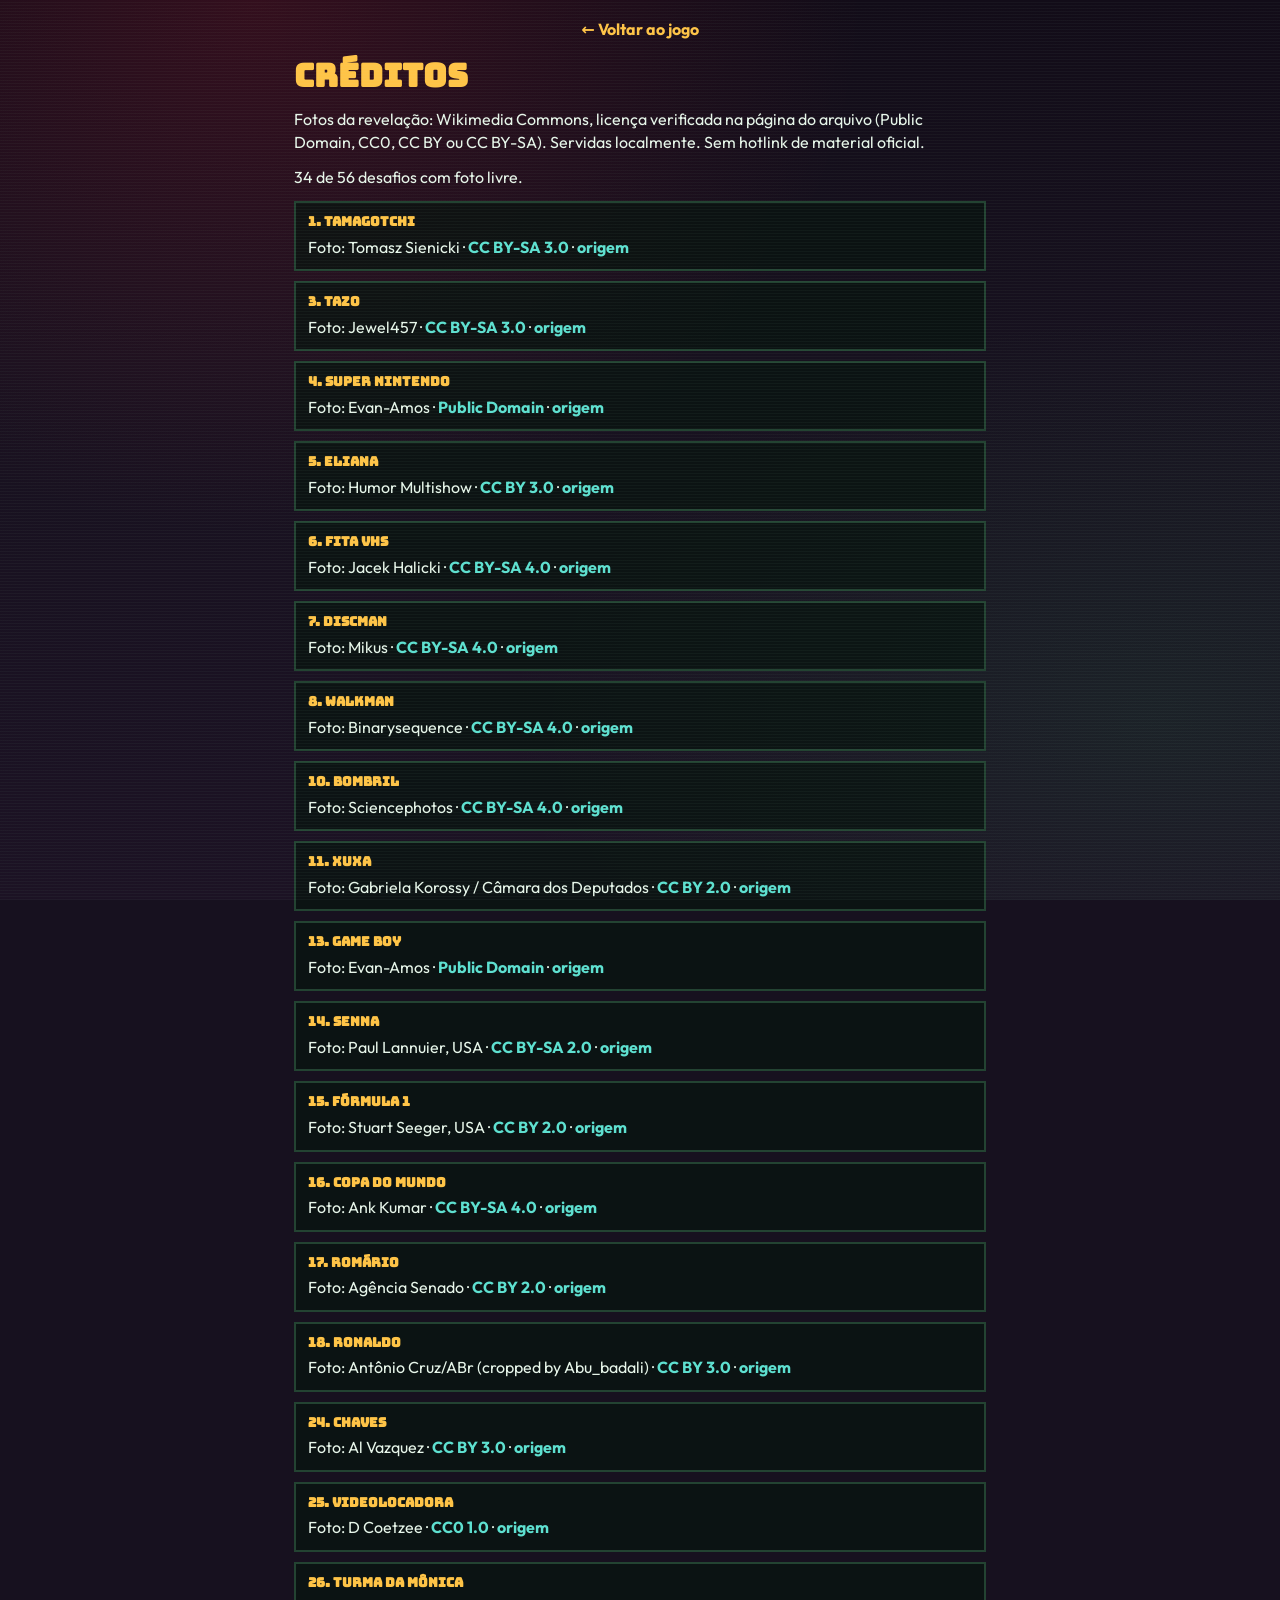
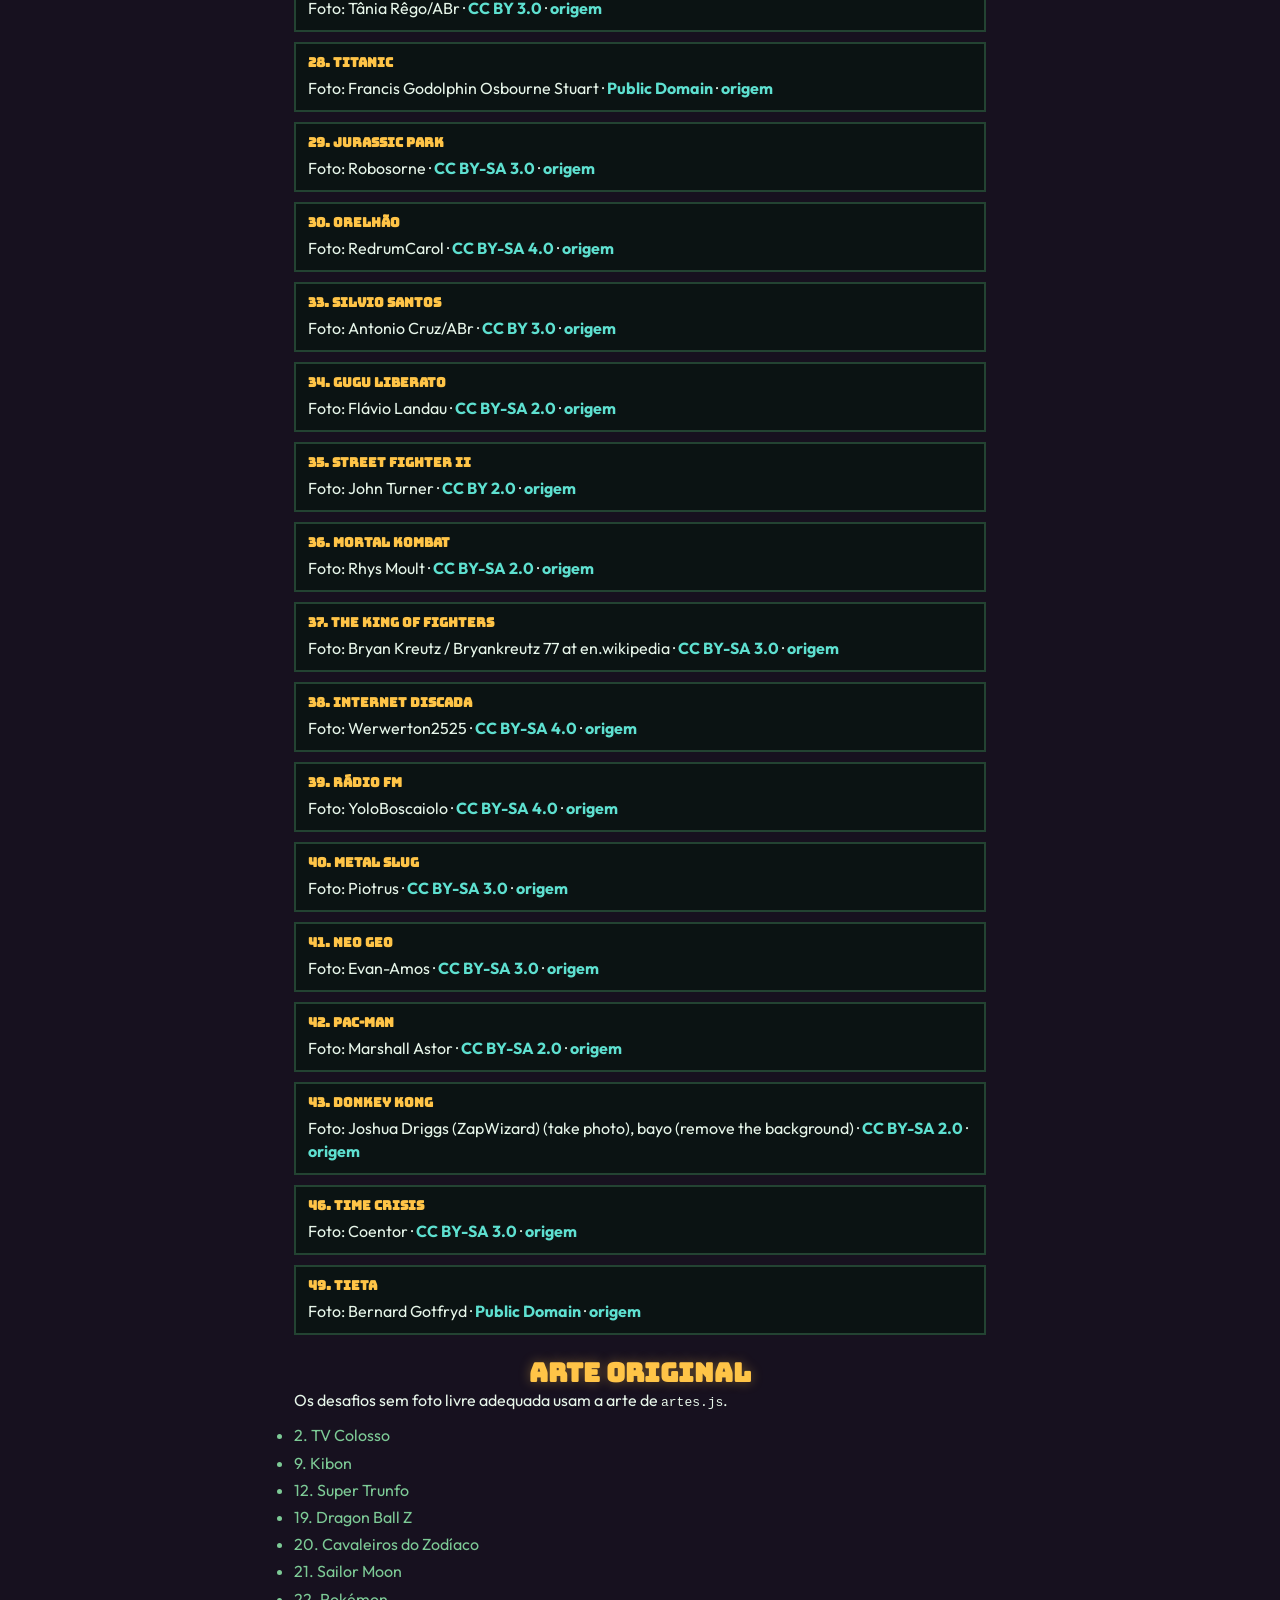
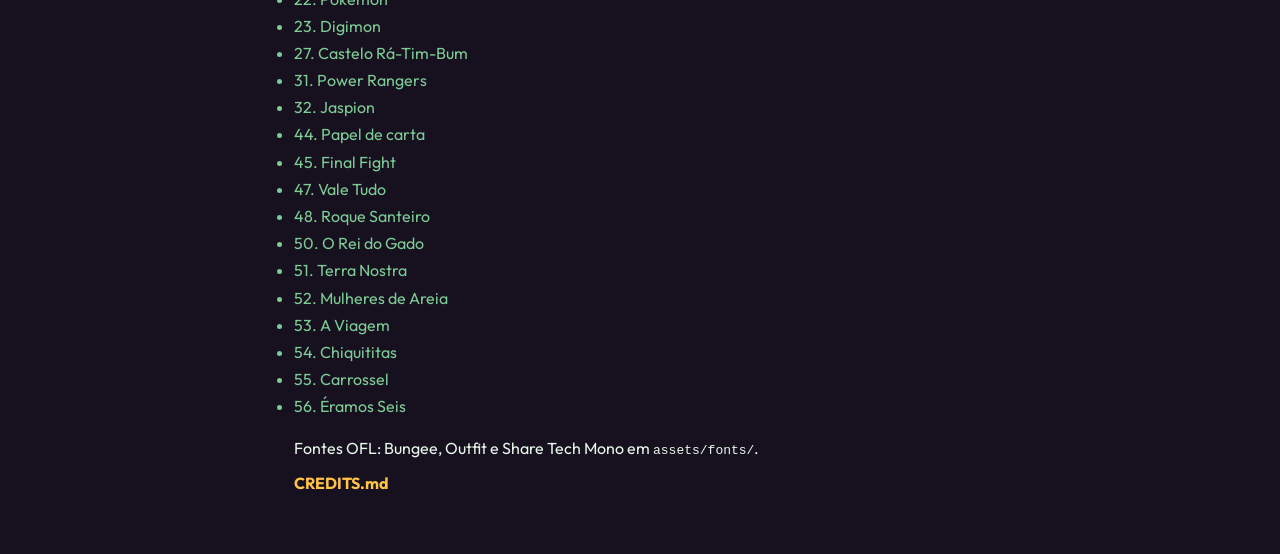
==== creditos.html @ 0d7e362e "feat: tela de revelação ao acertar com fotos livres Ao acertar (ou esgotar as pistas) o jogo mostra " ====
<!DOCTYPE html>
<html lang="pt-BR">
<head>
<meta charset="UTF-8">
<meta name="viewport" content="width=device-width, initial-scale=1.0">
<title>Créditos — Nostálgica 90</title>
<meta name="description" content="Créditos das fotos de licença livre (Wikimedia Commons) usadas na tela de revelação da Nostálgica 90.">
<link rel="stylesheet" href="styles.css">
<style>
  .creditos-wrap { max-width: 720px; margin: 0 auto; padding: 18px 14px 48px; }
  .creditos-wrap h1 { font-family: var(--font-display); font-size: clamp(22px, 6vw, 32px); color: var(--ambar); margin: 12px 0 8px; }
  .creditos-wrap p { color: var(--texto-tela); margin-bottom: 12px; }
  .creditos-lista { list-style: none; display: grid; gap: 10px; }
  .creditos-item {
    background: rgba(7,20,15,0.72); border: 2px solid #234332; padding: 10px 12px;
    color: var(--texto-tela); overflow-wrap: anywhere;
  }
  .creditos-item b { font-family: var(--font-display); font-size: 13px; color: var(--ambar); display: block; margin-bottom: 4px; }
  .creditos-item a { color: var(--ciano); }
  .creditos-arte { margin-top: 22px; }
  .creditos-arte li { margin: 4px 0; color: var(--fosforo-dim); }
</style>
</head>
<body>
<div class="scanlines" aria-hidden="true"></div>
<div class="creditos-wrap">
  <p class="nav" style="text-align:center"><a href="index.html">← Voltar ao jogo</a></p>
  <h1>Créditos</h1>
  <p>Fotos da revelação: Wikimedia Commons, licença verificada na página do arquivo (Public Domain, CC0, CC BY ou CC BY-SA). Servidas localmente. Sem hotlink de material oficial.</p>
  <p id="resumo"></p>
  <ul class="creditos-lista" id="listaFotos"></ul>
  <div class="creditos-arte">
    <h2 class="fim-titulo">Arte original</h2>
    <p>Os desafios sem foto livre adequada usam a arte de <code>artes.js</code>.</p>
    <ul id="listaArte"></ul>
  </div>
  <p style="margin-top:18px">Fontes OFL: Bungee, Outfit e Share Tech Mono em <code>assets/fonts/</code>.</p>
  <p><a href="CREDITS.md">CREDITS.md</a></p>
</div>
<script src="data.js"></script>
<script>
(function () {
  function esc(s) {
    return String(s || '').replace(/&/g,'&amp;').replace(/</g,'&lt;').replace(/>/g,'&gt;');
  }
  function go(lista) {
    var fotos = lista.filter(function (c) { return c.image && c.credito_imagem; });
    var arte = lista.filter(function (c) { return !c.image; });
    document.getElementById('resumo').textContent = fotos.length + ' de ' + lista.length + ' desafios com foto livre.';
    document.getElementById('listaFotos').innerHTML = fotos.map(function (c) {
      var cr = c.credito_imagem;
      return '<li class="creditos-item"><b>' + esc(c.id + '. ' + c.resp) + '</b>' +
        'Foto: ' + esc(cr.autor) + ' · <a href="' + esc(cr.url_licenca) + '" rel="noopener noreferrer" target="_blank">' + esc(cr.licenca) + '</a>' +
        ' · <a href="' + esc(cr.url_origem) + '" rel="noopener noreferrer" target="_blank">origem</a></li>';
    }).join('');
    document.getElementById('listaArte').innerHTML = arte.map(function (c) {
      return '<li>' + esc(c.id + '. ' + c.resp) + '</li>';
    }).join('');
  }
  if (window.Dados && window.Dados.carregar) {
    window.Dados.carregar().then(function () { go(window.Dados.lista()); });
  }
})();
</script>
</body>
</html>
---- styles.css ----
/* ============================================================
   NOSTÁLGICA 90 — design CRT / VHS / fliperama
   Conceito: a interface é o aparelho. Carcaça bege de tubo,
   tela de fósforo, lombos de VHS, botões de borracha.
   Fontes OFL locais: Bungee, Outfit, Share Tech Mono.
   ============================================================ */

@font-face {
  font-family: 'Bungee';
  font-style: normal;
  font-weight: 400;
  font-display: swap;
  src: url('assets/fonts/bungee-400.woff2') format('woff2');
}
@font-face {
  font-family: 'Outfit';
  font-style: normal;
  font-weight: 400 800;
  font-display: swap;
  src: url('assets/fonts/outfit.woff2') format('woff2');
}
@font-face {
  font-family: 'Share Tech Mono';
  font-style: normal;
  font-weight: 400;
  font-display: swap;
  src: url('assets/fonts/share-tech-mono-400.woff2') format('woff2');
}

:root {
  --sala: #17111f;
  --sala-2: #2a1d33;
  --crt-shell: #cbbba3;
  --crt-shell-dark: #8d7e68;
  --crt-inset: #3f382f;
  --tela: #07140f;
  --fosforo: #b6f5c8;
  --fosforo-dim: #7dca96;
  --ambar: #ffc447;
  --rec: #e11d3a;
  --insert: #2ee56a;
  --ciano: #5ee0d0;
  --texto: #1d1824;
  --texto-suave: #5c5366;
  --texto-tela: #e7f6ea;
  --superficie: #f4ead6;
  --superficie-2: #ead9b8;
  --vermelho: #e11d3a;
  --amarelo: #ffc447;
  --azul: #2f6fed;
  --verde: #2ee56a;
  --laranja: #ff7a1a;
  --roxo: #7d3cff;
  --rosa: #ff4d9d;
  --neon-azul: #00e5ff;
  --neon-magenta: #ff2d95;
  --neon-verde: #39ff14;
  --neon-amarelo: #ffe600;
  --font-display: 'Bungee', 'Impact', system-ui, sans-serif;
  --font-retro: 'Share Tech Mono', ui-monospace, monospace;
  --font-ui: 'Outfit', system-ui, -apple-system, sans-serif;
  --borda-escura: #1d1824;
  --sombra-dura: 0 6px 0 #1d1824;
  --sombra-dura-pequena: 0 3px 0 #1d1824;
  --raio-card: 6px;
  --raio-botao: 4px;
  --crt-risco: rgba(182, 245, 200, 0.07);
}

* { margin: 0; padding: 0; box-sizing: border-box; }
html { -webkit-text-size-adjust: 100%; }
html, body { height: 100%; }
body {
  font-family: var(--font-ui);
  background: var(--sala);
  color: var(--texto-tela);
  overflow-x: hidden;
  line-height: 1.45;
  background-image:
    radial-gradient(ellipse at 20% 0%, rgba(225, 29, 58, 0.16), transparent 42%),
    radial-gradient(ellipse at 90% 80%, rgba(46, 229, 106, 0.08), transparent 40%),
    linear-gradient(180deg, #120c18 0%, var(--sala) 40%, #1c1224 100%);
  background-attachment: fixed;
}
body.sem-crt .camada-crt,
body.sem-crt .scanlines { display: none; }

a { color: var(--ambar); text-decoration: none; font-weight: 700; }
a:hover { text-decoration: underline; }
.hidden { display: none !important; }
.sr-only {
  position: absolute; width: 1px; height: 1px; padding: 0; margin: -1px;
  overflow: hidden; clip: rect(0,0,0,0); white-space: nowrap; border: 0;
}
button { font-family: inherit; }

.scanlines {
  position: fixed; inset: 0; z-index: 40; pointer-events: none;
  background: repeating-linear-gradient(0deg, var(--crt-risco) 0 1px, transparent 1px 3px);
  opacity: 0.55;
}
.vignette {
  position: fixed; inset: 0; z-index: 41; pointer-events: none;
  background: radial-gradient(ellipse at center, transparent 55%, rgba(8, 4, 12, 0.55) 100%);
}
.camada-crt {
  position: fixed; inset: 0; z-index: 39; pointer-events: none;
  background: repeating-linear-gradient(90deg, rgba(182, 245, 200, 0.03) 0 2px, transparent 2px 5px);
  mix-blend-mode: screen; opacity: 0.4;
}

/* ---------- LOADING VHS ---------- */
.loading {
  position: fixed; inset: 0; z-index: 2000; display: flex; align-items: center; justify-content: center;
  background: #0a070e; transition: opacity 0.4s;
}
.loading.sai { opacity: 0; pointer-events: none; }
.loading-conteudo { text-align: center; width: min(340px, 86vw); }
.loading-vhs {
  width: 92px; height: 56px; margin: 0 auto 16px; position: relative;
  background: #1a1520; border: 3px solid var(--ambar); border-radius: 4px;
}
.loading-janela {
  position: absolute; left: 10px; top: 12px; width: 28px; height: 28px; border-radius: 50%;
  border: 3px solid var(--fosforo); box-shadow: inset 0 0 0 6px #1a1520;
  animation: carretel 1.1s linear infinite;
}
.loading-rotulo {
  position: absolute; right: 8px; top: 14px; font-family: var(--font-display);
  font-size: 11px; color: var(--rec);
}
@keyframes carretel { to { transform: rotate(360deg); } }
.loading-conteudo .titulo {
  font-family: var(--font-display); font-size: clamp(18px, 5.4vw, 26px);
  color: var(--ambar); letter-spacing: 1px; margin-bottom: 8px;
}
.loading-conteudo .sub { font-family: var(--font-retro); font-size: 20px; color: var(--fosforo); margin-bottom: 12px; }
.loading-barra {
  height: 14px; border: 2px solid var(--fosforo-dim); overflow: hidden; background: #0d1812;
}
.loading-barra > div {
  height: 100%; width: 0;
  background: repeating-linear-gradient(90deg, var(--rec) 0 8px, var(--ambar) 8px 16px, var(--insert) 16px 24px);
  transition: width 0.3s;
}
.loading-conteudo .dica { font-family: var(--font-retro); font-size: 16px; color: var(--fosforo-dim); margin-top: 10px; }

/* ---------- HERO ---------- */
.hero {
  min-height: 100dvh; display: flex; align-items: center; justify-content: center;
  padding: 28px 16px 32px; position: relative; z-index: 2;
}
.hero-inner {
  display: grid; grid-template-columns: 1fr; gap: 28px; width: 100%; max-width: 1040px;
  align-items: center;
}
.hero-tv { width: min(420px, 92vw); margin: 0 auto; }
.hero-tv-carcaca {
  background: linear-gradient(180deg, #d7cbb6 0%, var(--crt-shell) 55%, #b6a68c 100%);
  border: 3px solid #2a241c; border-radius: 18px 18px 22px 22px;
  padding: 18px 18px 12px; box-shadow: 0 10px 0 #1a1410, 0 18px 40px rgba(0,0,0,0.45);
}
.hero-tv-tela {
  position: relative; aspect-ratio: 4 / 3; background: var(--tela);
  border: 8px solid #2c2822; border-radius: 40% / 12%; overflow: hidden;
  box-shadow: inset 0 0 40px rgba(46, 229, 106, 0.12), inset 0 0 80px rgba(0,0,0,0.65);
}
.hero-estatica {
  position: absolute; inset: 0; opacity: 0.18; pointer-events: none;
  background: repeating-conic-gradient(#0d2016 0% 25%, #07140f 0% 50%) 0 0/18px 18px;
  animation: chuvinha 0.8s steps(4) infinite;
}
@keyframes chuvinha {
  0% { transform: translate(0); } 25% { transform: translate(-2px, 1px); }
  50% { transform: translate(2px, -1px); } 100% { transform: translate(0); }
}
.hero-tv-conteudo {
  position: relative; z-index: 2; height: 100%; display: flex; flex-direction: column;
  align-items: flex-start; justify-content: center; padding: 8% 10%;
  color: var(--fosforo);
}
.hero-ch { font-family: var(--font-retro); font-size: 14px; letter-spacing: 0.2em; opacity: 0.7; }
.hero-logo-linha {
  font-family: var(--font-display); font-size: clamp(22px, 7vw, 38px);
  color: var(--ambar); line-height: 1; text-shadow: 0 0 18px rgba(255, 196, 71, 0.45);
  margin-top: 6px;
}
.hero-logo-num {
  font-family: var(--font-display); font-size: clamp(40px, 14vw, 72px); line-height: 0.85;
  color: var(--fosforo); text-shadow: 0 0 22px rgba(46, 229, 106, 0.45);
}
.hero-onair {
  margin-top: 8px; font-family: var(--font-retro); font-size: 13px; color: var(--rec);
  animation: pisca 1.8s steps(2) infinite;
}
.hero-tv-grade {
  height: 10px; margin-top: 8px;
  background: repeating-linear-gradient(90deg, #2a241c 0 4px, transparent 4px 10px);
  opacity: 0.35;
}
.hero-tv-botoes { display: flex; align-items: center; gap: 10px; padding: 8px 4px 2px; }
.tv-knob {
  width: 18px; height: 18px; border-radius: 50%;
  background: radial-gradient(circle at 30% 30%, #efe6d4, #6d6254);
  border: 2px solid #2a241c;
}
.led-rec { width: 10px; height: 10px; border-radius: 50%; background: var(--rec); box-shadow: 0 0 8px var(--rec); animation: pisca 1.4s steps(2) infinite; }
.hero-tv-base {
  width: 62%; height: 14px; margin: 0 auto;
  background: linear-gradient(90deg, #2a241c 0 16%, transparent 16% 84%, #2a241c 84%);
}

.hero-texto { color: var(--texto-tela); }
.hero-selo {
  font-family: var(--font-retro); font-size: 13px; letter-spacing: 0.22em;
  color: var(--ambar); margin-bottom: 10px;
}
.hero-h1 {
  font-family: var(--font-ui); font-weight: 800;
  font-size: clamp(2.1rem, 9vw, 4.6rem); line-height: 0.95; letter-spacing: -0.03em;
  color: #f7efe0; max-width: 14ch;
}
.hero-h1 em { font-style: italic; color: var(--ambar); font-weight: 800; }
.hero-sub {
  font-size: 1.05rem; color: #cfc3d6; margin-top: 14px; max-width: 36ch;
}
.hero-tag { font-family: var(--font-retro); font-size: 20px; color: var(--fosforo); margin-top: 10px; }
.hero-acoes { display: grid; gap: 10px; width: min(360px, 92vw); margin-top: 22px; }
.btn-hero {
  font-family: var(--font-display); font-size: clamp(13px, 3.2vw, 16px);
  border: 3px solid #1d1824; border-radius: 4px; padding: 16px 12px; cursor: pointer;
  text-transform: uppercase; letter-spacing: 1px; width: 100%;
  box-shadow: var(--sombra-dura); transition: transform 0.08s, box-shadow 0.08s;
  min-height: 52px;
}
.btn-hero:hover { transform: translateY(-3px); box-shadow: 0 9px 0 #1d1824; }
.btn-hero:active { transform: translateY(3px); box-shadow: 0 2px 0 #1d1824; }
.btn-hero-primario { background: var(--ambar); color: #1d1824; }
.btn-hero-secundario {
  appearance: none; background: transparent; border: 0; padding: 6px;
  font-family: var(--font-ui); font-size: 14px; font-weight: 700; color: #cfc3d6;
  text-decoration: underline; text-underline-offset: 3px; cursor: pointer; width: auto;
}
.btn-hero-secundario:hover { color: #fff; }
.hero-badge {
  display: flex; align-items: center; gap: 8px; flex-wrap: nowrap;
  font-size: 13px; font-weight: 650; color: #cfc3d6; margin-top: 18px;
  line-height: 1.35;
}
.selo-90 {
  font-family: var(--font-display); font-size: 16px; color: #1d1824;
  background: var(--insert); border: 2px solid #1d1824;
  width: 32px; height: 32px; display: inline-flex; align-items: center; justify-content: center;
}

@media (min-width: 860px) {
  .hero-inner { grid-template-columns: 0.95fr 1.05fr; gap: 36px; }
  .hero-tv { margin: 0; width: 100%; max-width: 460px; }
  .hero-h1 { font-size: clamp(3.2rem, 5.4vw, 5.4rem); }
}

.hero-inner { opacity: 0; transform: scale(0.96); }
.hero-ligando .hero-inner { animation: ligarTv 0.9s ease-out forwards; }
@keyframes ligarTv {
  0% { opacity: 0; transform: scale(0.92); filter: brightness(3); }
  30% { opacity: 0.45; transform: scale(1.02) skewX(-5deg); filter: brightness(1.5); }
  100% { opacity: 1; transform: scale(1); filter: brightness(1); }
}
.hero-pronto .hero-inner { opacity: 1; transform: none; animation: none; }

/* ---------- AMBIENTE ---------- */
.ambiente { position: fixed; inset: 0; z-index: 1; pointer-events: none; overflow: hidden; }
.amb-prateleira {
  position: absolute; top: 8px; left: 50%; transform: translateX(-50%);
  display: flex; gap: 3px; padding: 5px 8px;
  background: linear-gradient(180deg, #3a342c, #221c18); border: 2px solid #1d1824;
}
.vhs-mini { width: 12px; height: 20px; border: 1px solid #1d1824; display: inline-block; }
.vhs-mini.c1 { background: var(--rec); }
.vhs-mini.c2 { background: #2f6fed; }
.vhs-mini.c3 { background: var(--ambar); }
.vhs-mini.c4 { background: var(--insert); }
.vhs-mini.c5 { background: var(--roxo); }
.memo { position: absolute; opacity: 0.85; animation: memoFlutua 9s ease-in-out infinite; }
@keyframes memoFlutua { 0%,100% { transform: translateY(0); } 50% { transform: translateY(-8px); } }
.memo-cd {
  width: 34px; height: 34px; border-radius: 50%;
  background: radial-gradient(circle at 35% 30%, #dfe6ff 0%, #8f9bc4 55%, #4a5480 100%);
  border: 2px solid #1d1824;
}
.cd-reflexo { position: absolute; top: 6px; left: 8px; width: 10px; height: 6px; border-radius: 50%; background: rgba(255,255,255,0.55); }
.memo-cartucho {
  width: 40px; height: 30px; background: linear-gradient(180deg, #5a5480, #3a3458);
  border: 2px solid #1d1824; border-radius: 4px 4px 8px 8px;
}
.cart-rotulo {
  position: absolute; top: 4px; left: 4px; right: 4px; height: 10px;
  background: var(--superficie-2); border: 1px solid #1d1824;
  font-family: var(--font-display); font-size: 7px; text-align: center; line-height: 10px; color: var(--rec);
}
.memo-cassete { width: 44px; height: 28px; background: #1d1824; border: 2px solid var(--superficie); }
.cas-carretel { position: absolute; top: 8px; width: 12px; height: 12px; border-radius: 50%; background: var(--superficie); }
.cas-carretel.a { left: 6px; } .cas-carretel.b { right: 6px; }
.memo-telefone {
  width: 30px; height: 26px; background: linear-gradient(180deg, #e2b93b, #c7a02a);
  border: 2px solid #1d1824; border-radius: 12px 12px 4px 4px;
}
.tel-disco { position: absolute; top: 5px; left: 50%; transform: translateX(-50%); width: 14px; height: 14px; border-radius: 50%; border: 2px solid #1d1824; }
.memo-computador {
  width: 46px; height: 34px; background: linear-gradient(180deg, #4a5480, #333b5e);
  border: 2px solid #1d1824;
}
.comp-tela { position: absolute; top: 4px; left: 4px; right: 4px; height: 18px; background: var(--tela); border: 2px solid #1d1824; }
.memo-revista { width: 32px; height: 40px; background: linear-gradient(180deg, var(--ambar), var(--laranja)); border: 2px solid #1d1824; }
.rev-linha { position: absolute; left: 4px; right: 4px; height: 3px; background: #1d1824; }
.rev-linha.a { top: 8px; } .rev-linha.b { top: 16px; width: 60%; }
.memo-ingresso { width: 40px; height: 18px; background: var(--superficie-2); border: 2px solid #1d1824; }
.ing-perfurada { position: absolute; top: -2px; bottom: -2px; right: 6px; width: 2px; background: #1d1824; }
.memo-camera { width: 44px; height: 26px; background: linear-gradient(180deg, #3a3458, #2a2544); border: 2px solid #1d1824; }
.cam-lente { position: absolute; top: 5px; left: 6px; width: 14px; height: 14px; border-radius: 50%; background: #07140f; border: 2px solid #1d1824; }
.memo-fliperama { width: 34px; height: 40px; background: linear-gradient(180deg, var(--rec), #a31358); border: 2px solid #1d1824; }
.flip-joystick { position: absolute; top: 12px; left: 50%; transform: translateX(-50%); width: 8px; height: 14px; background: #1d1824; }
.amb-1 { top: 18%; left: 2.5%; } .amb-2 { top: 38%; left: 1%; }
.amb-3 { top: 14%; right: 2.5%; } .amb-4 { top: 55%; left: 1.5%; }
.amb-5 { bottom: 12%; left: 4%; } .amb-6 { top: 40%; right: 1.5%; }
.amb-7 { bottom: 16%; right: 18%; } .amb-8 { top: 66%; left: 3%; }
.amb-9 { bottom: 6%; right: 2.5%; } .amb-10 { top: 58%; right: 12%; }
@media (max-width: 519px) {
  .amb-prateleira { transform: translateX(-50%) scale(0.7); }
  .memo { display: none !important; }
}

/* ---------- APP ---------- */
.app { position: relative; z-index: 2; max-width: 760px; margin: 0 auto; padding: 14px 14px 70px; }
@media (min-width: 940px) {
  .app { max-width: 980px; }
  .app-corpo { display: grid; grid-template-columns: 1.15fr 0.85fr; gap: 18px; align-items: start; }
}
@media (max-width: 939px) {
  .app-coluna > * { margin-bottom: 16px; }
}
.topo { display: flex; align-items: center; justify-content: space-between; gap: 8px; margin-bottom: 10px; flex-wrap: wrap; }
.topo-logo { display: inline-flex; align-items: baseline; gap: 6px; cursor: pointer; }
.topo-logo-txt {
  font-family: var(--font-display); font-size: clamp(14px, 3.4vw, 18px); color: var(--ambar);
}
.topo-logo-90 {
  font-family: var(--font-display); font-size: 12px; color: var(--fosforo);
  border: 2px solid var(--fosforo); padding: 0 6px;
}
.topo-canal {
  display: inline-flex; align-items: center; gap: 6px;
  font-family: var(--font-retro); font-size: 13px; letter-spacing: 0.12em;
  color: var(--fosforo); border: 1px solid rgba(182,245,200,0.3); padding: 2px 10px;
}
.canal-ch { color: var(--ambar); }
.canal-no-ar { color: var(--insert); animation: pisca 2.4s steps(2) infinite; }
.topo-controles { display: flex; gap: 6px; }
.icone-btn {
  width: 44px; height: 44px; border-radius: 4px; border: 3px solid #1d1824;
  background: var(--superficie); color: #1d1824; font-size: 18px; cursor: pointer;
  display: flex; align-items: center; justify-content: center; box-shadow: var(--sombra-dura-pequena);
}
.icone-btn:hover { transform: translateY(-1px); }
.icone-btn.ativo, .icone-btn[aria-pressed="true"] { background: var(--insert); }

.placar {
  margin-bottom: 14px; padding: 8px 12px 10px;
  background: #0a120e; border: 3px solid #1d1824;
  box-shadow: inset 0 0 18px rgba(46, 229, 106, 0.08);
}
.placar-rotulo {
  display: block; font-family: var(--font-retro); font-size: 12px; letter-spacing: 0.18em;
  color: var(--ambar); margin-bottom: 4px;
}
.placar-led {
  display: flex; align-items: stretch; background: #050a07; border: 2px solid #1a3324; padding: 8px 6px;
}
.led-pts { display: flex; align-items: baseline; gap: 5px; padding: 0 10px; white-space: nowrap; }
.led-pts b {
  font-family: var(--font-retro); font-size: clamp(28px, 6vw, 44px); color: var(--ambar);
  line-height: 1; text-shadow: 0 0 8px rgba(255, 196, 71, 0.55);
}
.led-pts small { font-family: var(--font-retro); font-size: 12px; color: var(--fosforo-dim); }
.led-sep { width: 2px; background: #1a3324; margin: 4px 0; }
.led-item { flex: 1; display: flex; flex-direction: column; align-items: center; justify-content: center; min-width: 0; }
.led-item b {
  font-family: var(--font-retro); font-size: clamp(18px, 4vw, 26px); color: var(--fosforo); line-height: 1;
}
.led-item.fogo b { color: var(--rec); }
.led-item small { font-family: var(--font-ui); font-size: 10px; font-weight: 700; letter-spacing: 1px; color: var(--fosforo-dim); }
@media (max-width: 460px) {
  .placar-led { flex-wrap: wrap; }
  .led-pts { width: 100%; justify-content: center; border-bottom: 1px solid #1a3324; padding-bottom: 6px; }
  .led-sep { display: none; }
  .led-item { flex: 1 1 40%; padding: 4px 2px; }
}

/* TV SHELL */
.tv-shell { margin-bottom: 16px; }
.tv-cabeca {
  display: flex; align-items: center; justify-content: space-between; gap: 8px; flex-wrap: wrap;
  background: #1d1824; color: var(--ambar); padding: 6px 14px;
  font-family: var(--font-retro); font-size: 13px; letter-spacing: 0.08em;
}
.tv-carcaca {
  background: linear-gradient(180deg, #d7cbb6, var(--crt-shell));
  border: 3px solid #1d1824; border-top: 0; padding: 14px; box-shadow: var(--sombra-dura);
}
.tv-tela {
  background: var(--tela); border: 4px solid #2c2822; padding: 12px;
  position: relative; overflow: hidden; color: var(--texto-tela);
  box-shadow: inset 0 0 48px rgba(0,0,0,0.45);
}
.tv-tela::after {
  content: ""; position: absolute; inset: 0; pointer-events: none;
  background: repeating-linear-gradient(0deg, rgba(0,0,0,0.12) 0 1px, transparent 1px 3px);
}
.tv-bug {
  display: flex; justify-content: space-between; font-family: var(--font-retro); font-size: 12px; margin-bottom: 6px;
}
.tv-bug-ao-vivo { color: var(--insert); }
.tv-bug-ch { color: var(--ambar); }
.tv-bug-rec { color: var(--rec); animation: pisca 1.6s steps(2) infinite; }
.tv-painel { display: flex; align-items: center; justify-content: space-between; padding: 8px 4px 2px; }
.tv-fisico { width: 12px; height: 12px; border-radius: 50%; border: 2px solid #1d1824; display: inline-block; }
.tv-fisico.on { background: var(--insert); }
.tv-fisico.ch { background: var(--ambar); }
.tv-fisico.vol { background: var(--rec); }
.tv-marca { font-family: var(--font-display); font-size: 11px; color: #1d1824; letter-spacing: 1px; }
.tv-perna { width: 130px; height: 14px; margin: -2px auto 0; background: linear-gradient(90deg, #2a241c 0 18%, transparent 18% 82%, #2a241c 82%); }

.rodada-progresso { display: flex; gap: 8px; margin: 4px 0 10px; }
.vhs-tick {
  flex: 1; min-height: 28px; display: flex; align-items: center; justify-content: center;
  font-family: var(--font-display); font-size: 12px; color: var(--fosforo-dim);
  border: 2px solid #234332; background: #0b1a12;
}
.vhs-tick.atual { border-color: var(--ambar); color: var(--ambar); }
.vhs-tick.ok { border-color: var(--insert); color: var(--insert); background: rgba(46,229,106,0.12); }
.vhs-tick.no { border-color: var(--rec); color: var(--rec); }

.challenge-img {
  position: relative; overflow: hidden; aspect-ratio: 16 / 9;
  display: flex; align-items: center; justify-content: center; margin-bottom: 12px;
  border: 3px solid #1d1824;
}
.challenge-img .sinal {
  position: absolute; top: 8px; left: 10px; z-index: 4; font-family: var(--font-retro); font-size: 15px; color: var(--insert);
}
.challenge-img .legenda { display: none; }
.challenge-img .img-real { position: absolute; inset: 0; z-index: 1; object-fit: cover; width: 100%; height: 100%; }
.challenge-img .img-fallback { position: absolute; inset: 0; z-index: 1; display: flex; align-items: center; justify-content: center; }
.tc-emoji { font-size: clamp(40px, 10vw, 72px); position: relative; z-index: 2; }
.credito-img {
  position: absolute; z-index: 6; left: 8px; bottom: 8px;
  font-size: 10px; color: rgba(231,246,234,0.75); background: rgba(0,0,0,0.45); padding: 2px 6px;
}

.art-elem {
  position: absolute; z-index: 2; width: min(60%, 200px); height: auto;
  left: 50%; top: 40%; transform: translate(-50%, -50%);
  filter: drop-shadow(4px 4px 0 rgba(0,0,0,0.35));
}
.art-fundo { position: absolute; inset: 0; z-index: 1; }
.art-faixa {
  position: absolute; z-index: 5; left: 50%; bottom: 8px; transform: translateX(-50%);
  display: inline-flex; align-items: center; gap: 8px;
  background: #1d1824; color: var(--superficie); padding: 3px 12px;
  font-family: var(--font-display); font-size: clamp(11px, 2.4vw, 14px); white-space: nowrap;
}
.art-selo { color: var(--ambar); }
.art-cat { color: var(--superficie); }
.art-ano { color: var(--ciano); }
.art-moto {
  position: absolute; z-index: 3; top: 8px; right: 10px;
  font-family: var(--font-retro); font-size: clamp(13px, 2.6vw, 17px); color: var(--ambar);
}
.art-scan {
  position: absolute; inset: 0; z-index: 4; pointer-events: none;
  background: repeating-linear-gradient(0deg, rgba(0,0,0,0.14) 0 1px, transparent 1px 3px);
}
.art-fundo.grade-programacao {
  background:
    repeating-linear-gradient(0deg, rgba(230,41,60,0.06) 0 18px, transparent 18px 20px),
    linear-gradient(160deg, #1a1440, #0a0f2a);
}
.art-fundo.pixel-arcade {
  background:
    repeating-linear-gradient(0deg, rgba(125,60,255,0.12) 0 8px, transparent 8px 16px),
    linear-gradient(160deg, #221144, #0a0f2a);
}
.art-fundo.poster-vhs {
  background: linear-gradient(90deg, rgba(47,111,237,0.35) 0 50%, rgba(230,41,60,0.35) 50% 100%), linear-gradient(160deg, #12204a, #0a0f2a);
}
.art-fundo.cd-radiante {
  background: radial-gradient(circle at 50% 45%, rgba(255,77,157,0.25), transparent 50%), linear-gradient(160deg, #2a1040, #0a0f2a);
}
.art-fundo.embalagem-brinquedo {
  background: repeating-linear-gradient(45deg, rgba(255,122,26,0.08) 0 14px, transparent 14px 28px), linear-gradient(160deg, #331a08, #0a0f2a);
}
.art-fundo.monitor-crt {
  background: repeating-linear-gradient(0deg, rgba(0,229,255,0.05) 0 2px, transparent 2px 4px), linear-gradient(160deg, #0a2430, #0a0f2a);
}
.art-fundo.revista-banca {
  background: repeating-linear-gradient(90deg, rgba(255,210,30,0.06) 0 20px, transparent 20px 40px), linear-gradient(160deg, #332a08, #0a0f2a);
}
.art-fundo.canal-tv { background: linear-gradient(160deg, #e6293c, #8e0015); }

#listaPistas { margin-top: 10px; }
.pista-linha {
  display: none;
  border-left: 4px solid #3a5544; background: rgba(0,0,0,0.35); color: var(--texto-tela);
  padding: 8px 12px; margin: 8px 0;
  font-family: var(--font-retro); font-size: clamp(17px, 3.8vw, 21px); line-height: 1.25;
}
.pista-linha.revelada { display: block; border-left-color: var(--fosforo-dim); }
.pista-linha .n {
  font-family: var(--font-display); font-size: 10px; letter-spacing: 1px;
  color: var(--ambar); display: block; margin-bottom: 2px;
}
.pista-linha.ativa { border-left-color: var(--ambar); box-shadow: 0 0 0 2px rgba(255,196,71,0.2); }
.pista-linha.vencida { border-left-color: var(--insert); background: rgba(46,229,106,0.12); }
.pista-linha.perdida { border-left-color: var(--rec); background: rgba(225,29,58,0.12); }

.cat-c { --cat-cor: #388e3c; --cat-escura: #0b4a1e; }
.cat-TV { --cat-cor: #e11d3a; --cat-escura: #8e0015; }
.cat-GAMES { --cat-cor: #7d3cff; --cat-escura: #3a0fa8; }
.cat-CINEMA { --cat-cor: #2f6fed; --cat-escura: #123d8f; }
.cat-MÚSICA { --cat-cor: #ff4d9d; --cat-escura: #a31358; }
.cat-BRINQUEDOS { --cat-cor: #ff7a1a; --cat-escura: #a34600; }
.cat-TECNOLOGIA { --cat-cor: #00c8c8; --cat-escura: #006c6c; }
.cat-CULTURA { --cat-cor: #2ee56a; --cat-escura: #0f7a33; }
.cat-VHS { --cat-cor: #5a5480; --cat-escura: #2a2544; }
.cat-RÁDIO { --cat-cor: #ff7a1a; --cat-escura: #8a3a00; }
.cat-pill {
  font-family: var(--font-display); font-size: 12px; padding: 3px 12px;
  border: 2px solid var(--texto-tela); color: var(--texto-tela);
  background: var(--cat-cor, #1d1824); display: inline-flex; align-items: center; gap: 6px;
}
.desafio-cabecalho { display: flex; align-items: center; justify-content: space-between; gap: 8px; margin-bottom: 10px; }
.desafio-num { font-family: var(--font-retro); font-size: 15px; color: var(--ambar); }

.pontos-info { display: flex; justify-content: space-between; margin: 8px 0; font-size: 14px; font-weight: 700; color: var(--fosforo-dim); }
.pontos-info b { color: var(--ambar); }
.pontos-barra { height: 10px; overflow: hidden; background: #0b1a12; border: 2px solid #234332; }
.pontos-barra > div { height: 100%; width: 0; background: linear-gradient(90deg, var(--rec), var(--ambar), var(--insert)); transition: width 0.4s; }

.entrada { display: flex; gap: 8px; margin-top: 12px; flex-wrap: wrap; position: relative; z-index: 2; }
.entrada input[type=text] {
  flex: 1; min-width: 150px; font-family: var(--font-retro); font-size: clamp(20px, 5vw, 26px);
  padding: 12px 14px; border: 3px solid #1d1824; background: var(--superficie); color: #1d1824; outline: none;
  min-height: 48px;
}
.entrada input[type=text]:focus { border-color: var(--ambar); }
.btn {
  font-family: var(--font-display); font-size: 13px; padding: 13px 14px; border: 3px solid #1d1824;
  border-radius: 4px; cursor: pointer; text-transform: uppercase; letter-spacing: 0.4px;
  box-shadow: var(--sombra-dura); min-height: 48px; transition: transform 0.08s, box-shadow 0.08s;
}
.btn:hover { transform: translateY(-2px); box-shadow: 0 7px 0 #1d1824; }
.btn:active { transform: translateY(3px); box-shadow: 0 2px 0 #1d1824; }
.btn-verde { background: var(--insert); color: #1d1824; }
.btn-pular { background: var(--superficie); color: #1d1824; }
.btn-amarelo { background: var(--ambar); color: #1d1824; }
.btn-azul { background: #2f6fed; color: #fff; }
.btn-whats { background: #25d366; color: #1d1824; }
.btn-telegram { background: var(--ciano); color: #1d1824; }
.botoes { display: grid; gap: 10px; margin-top: 12px; position: relative; z-index: 2; }

.feedback { text-align: center; padding: 6px 0; min-height: 1.8em; font-family: var(--font-display); font-size: clamp(16px, 4vw, 22px); }
.feedback.certa { color: var(--insert); }
.feedback.errada { color: #ff8a9a; }
.fim-titulo {
  font-family: var(--font-display); font-size: clamp(18px, 4.6vw, 26px); text-align: center;
  line-height: 1.2; color: var(--ambar); text-shadow: 0 0 12px rgba(255,196,71,0.35);
}
.resposta-final {
  font-family: var(--font-display); text-align: center; font-size: clamp(20px, 5vw, 28px);
  color: var(--insert); margin: 12px 0;
}
.grid-share { display: flex; justify-content: center; gap: 6px; margin: 10px 0; font-size: 22px; letter-spacing: 2px; }
.curiosidade { border-left: 6px solid var(--ambar); background: rgba(244,234,214,0.08); padding: 10px 12px; margin-top: 12px; }
.curiosidade .tag { font-family: var(--font-display); font-size: 12px; color: var(--ambar); margin-bottom: 4px; }
.curiosidade p { font-size: 15px; line-height: 1.35; color: var(--texto-tela); }
.curiosidade-destaque { border: 2px solid var(--ambar); border-left: 8px solid var(--ambar); }

.tv-shell.modo-revelacao .challenge-img,
.tv-shell.modo-revelacao .pontos-info,
.tv-shell.modo-revelacao .pontos-barra { display: none; }

.cartao-revelacao {
  position: relative; z-index: 2;
  border: 3px solid var(--ambar);
  background: rgba(7, 20, 15, 0.78);
  padding: 12px 10px 14px;
  margin-bottom: 8px;
  max-width: 100%;
  overflow-x: hidden;
}
.cartao-revelacao.esgotou { border-color: var(--rec); }
.revelacao-selo {
  font-family: var(--font-display); font-size: 12px; letter-spacing: 0.14em;
  color: var(--ambar); text-align: center; margin-bottom: 4px;
}
.cartao-revelacao.esgotou .revelacao-selo { color: #ff8a9a; }
.revelacao-titulo {
  font-family: var(--font-display);
  font-size: clamp(20px, 5.2vw, 28px);
  text-align: center; color: var(--insert);
  line-height: 1.15; margin: 4px 0 10px;
  overflow-wrap: anywhere;
}
.cartao-revelacao.esgotou .revelacao-titulo { color: var(--ambar); }
.revelacao-figura {
  margin: 0 0 10px; border: 3px solid #1d1824; background: #050a08;
  overflow: hidden; max-width: 100%;
}
.revelacao-figura picture, .revelacao-figura img {
  display: block; width: 100%; height: auto;
  max-height: min(58vw, 340px); object-fit: cover; object-position: center;
}
.revelacao-credito {
  font-family: var(--font-retro); font-size: 12px; line-height: 1.4;
  color: #e7f6ea; background: #0b1a12; padding: 6px 8px;
  word-break: break-word;
}
.revelacao-credito a { color: var(--ciano); font-weight: 700; }
.revelacao-arte {
  position: relative; overflow: hidden; aspect-ratio: 4 / 3;
  min-height: 220px; border: 3px solid #1d1824; margin-bottom: 10px;
}
.revelacao-arte .art-elem { width: min(72%, 280px); top: 42%; }
.revelacao-arte .revelacao-credito { position: relative; z-index: 6; }
.revelacao-saiba {
  display: flex; align-items: center; justify-content: center;
  font-family: var(--font-display); font-size: 13px;
  color: #1d1824; background: var(--ciano);
  border: 3px solid #1d1824; box-shadow: var(--sombra-dura);
  padding: 12px 10px; margin-top: 12px; min-height: 48px;
  text-decoration: none;
}
.revelacao-saiba:hover { transform: translateY(-2px); text-decoration: none; }
.revelacao-saiba:focus-visible { outline: 4px solid var(--ambar); outline-offset: 2px; }
@media (max-width: 480px) {
  .revelacao-figura picture, .revelacao-figura img {
    max-height: min(46vw, 210px);
  }
}
.fim-acoes { display: grid; gap: 10px; margin-top: 14px; }
.btn-fim-primario { width: 100%; font-size: clamp(14px, 3.6vw, 16px); padding: 16px 14px; }
.fim-acoes-secundarias { display: grid; grid-template-columns: 1fr 1fr; gap: 8px; }
.btn-fim-secundario { font-size: 12px; padding: 10px 8px; }
.fim-arquivo {
  width: 100%; border: 2px dashed var(--fosforo-dim); background: rgba(255,196,71,0.08);
  color: var(--texto-tela); padding: 12px 10px; cursor: pointer; text-align: center;
}
.fim-arquivo-titulo { display: block; font-family: var(--font-display); font-size: 13px; color: var(--ambar); }
.fim-arquivo-sub { display: block; font-size: 13px; color: var(--fosforo-dim); }
.ja-jogou-txt { text-align: center; color: var(--fosforo-dim); margin: 8px 0 4px; }
.resumo-lead { text-align: center; font-family: var(--font-retro); font-size: 18px; color: var(--fosforo); margin: 8px 0 12px; }
.resumo-lista { list-style: none; display: grid; gap: 8px; }
.resumo-item {
  display: grid; grid-template-columns: auto 1fr auto; gap: 8px; align-items: center;
  background: rgba(0,0,0,0.28); padding: 8px 10px; border-left: 4px solid var(--ambar);
}
.resumo-n { font-family: var(--font-display); font-size: 11px; color: var(--ambar); }
.resumo-grid { font-size: 16px; letter-spacing: 2px; }
.resumo-tag { font-family: var(--font-retro); font-size: 13px; color: var(--fosforo-dim); }
.voltar-amanha { text-align: center; font-family: var(--font-retro); font-size: 16px; color: var(--ambar); margin: 12px 0; }

#secJogo { animation: entradaPrograma 0.45s ease-out both; }
@keyframes entradaPrograma { 0% { opacity: 0; transform: translateY(12px); } 100% { opacity: 1; transform: none; } }
.desafio-render { animation: none; }
.desafio-render.entra { animation: entradaPrograma 0.45s ease-out both; }
.feedback.certa { animation: seloAcerto 0.5s ease-out both; }
@keyframes seloAcerto { 0% { transform: scale(0.7); opacity: 0; } 100% { transform: scale(1); opacity: 1; } }
.feedback.errada { animation: erroTv 0.4s steps(2) both; }
@keyframes erroTv { 25% { transform: translateX(-4px); } 50% { transform: translateX(4px); } 100% { transform: none; } }
.pista-linha.pista-nova { animation: pistaNova 0.45s ease-out both; }
@keyframes pistaNova { 0% { opacity: 0.3; transform: translateX(10px); } 100% { opacity: 1; transform: none; } }
.led-pts b.pulso, .led-item b.pulso { animation: pulsoValor 0.5s ease-out both; }
@keyframes pulsoValor { 40% { transform: scale(1.22); color: var(--ambar); } }

.card {
  background: var(--superficie); border: 3px solid #1d1824; box-shadow: var(--sombra-dura);
  padding: 16px; margin-bottom: 16px; color: var(--texto);
}
.card-titulo { font-family: var(--font-display); font-size: clamp(14px, 3.2vw, 18px); color: var(--texto); margin-bottom: 10px; }
.museu-tag, .cenas-tag { font-size: 13px; color: var(--texto-suave); margin-bottom: 8px; }

.semana { display: grid; grid-template-columns: repeat(7, 1fr); gap: 6px; margin-top: 8px; }
.dia { text-align: center; font-size: 12px; font-weight: 700; }
.dia b { display: flex; align-items: center; justify-content: center; width: 100%; aspect-ratio: 1; border: 2px solid #cbbba3; background: var(--superficie-2); font-size: 18px; color: var(--texto); }
.dia.feito b { border-color: #0f7a33; color: #0f7a33; background: #eafcef; }
.dia.hoje b { border-color: var(--laranja); }
.dia.futuro b, .dia.vazio b { opacity: 0.4; }
.dia small { color: var(--texto-suave); font-size: 11px; }

.museu-grid { display: grid; grid-template-columns: repeat(auto-fill, minmax(96px, 1fr)); gap: 8px; }
.museu-cat { border: 3px solid #1d1824; padding: 10px 4px; text-align: center; cursor: pointer; background: var(--superficie); border-left: 5px solid var(--cat-cor, #1d1824); }
.museu-cat .e { font-size: 28px; }
.museu-cat .t { font-family: var(--font-display); font-size: 12px; color: var(--cat-cor, var(--texto)); }
.museu-cat .qt { font-size: 11px; font-weight: 700; color: var(--texto-suave); }
.museu-itens { display: grid; grid-template-columns: repeat(auto-fill, minmax(140px, 1fr)); gap: 8px; margin-top: 10px; }
.museu-item { border: 2px solid #cbbba3; padding: 8px; text-align: center; cursor: pointer; background: var(--superficie); animation: itemColecao 0.3s ease-out both; }
.museu-item:hover { transform: translateY(-3px); }
.museu-item .e { font-size: 30px; }
.museu-item .t { font-family: var(--font-display); font-size: 13px; }
@keyframes itemColecao { 0% { opacity: 0; transform: scale(0.92); } 100% { opacity: 1; transform: none; } }

.modal-fundo { position: fixed; inset: 0; z-index: 1500; background: rgba(16, 10, 22, 0.82); display: flex; align-items: center; justify-content: center; padding: 18px; }
.modal {
  width: min(430px, 92vw); background: var(--superficie); border: 3px solid #1d1824;
  padding: 18px; box-shadow: 0 8px 0 #1d1824; position: relative; max-height: 84vh; overflow: auto; color: var(--texto);
}
.modal .fecha { position: absolute; top: 8px; right: 10px; background: none; border: none; color: var(--texto-suave); font-size: 24px; cursor: pointer; min-width: 44px; min-height: 44px; }
.modal .arte { font-size: 74px; text-align: center; margin: 10px 0; }
.modal .mus-elem { width: 100%; max-width: 220px; height: auto; display: block; margin: 0 auto 10px; }
.modal h3 { font-family: var(--font-display); font-size: 18px; text-align: center; margin-bottom: 4px; }
.modal .ano { text-align: center; font-family: var(--font-retro); font-size: 18px; color: var(--rec); margin-bottom: 8px; }
.modal p { font-size: 15px; margin-bottom: 8px; }
.modal .curio { border-left: 4px solid var(--insert); padding-left: 10px; color: var(--texto-suave); font-size: 14px; }
.modal .lembra { text-align: center; font-family: var(--font-display); font-size: 13px; color: #0f7a33; margin-top: 12px; }

.filtros { display: flex; gap: 6px; flex-wrap: wrap; margin-bottom: 10px; }
.filtro {
  font-family: var(--font-display); font-size: 11px; border: 2px solid #1d1824;
  background: var(--superficie); color: var(--texto); padding: 6px 12px; cursor: pointer; min-height: 40px;
}
.filtro.ativo { background: var(--ambar); }
.galeria {
  display: grid; grid-template-columns: repeat(auto-fill, minmax(92px, 1fr)); gap: 8px;
  max-height: min(52vh, 420px); overflow: auto; padding: 4px 2px 8px;
  background: #2a221c; border: 2px solid #1d1824;
}
.gal-card, .vhs-card {
  border: 2px solid #1d1824; padding: 8px 8px 8px 12px; text-align: left; cursor: pointer;
  background: linear-gradient(90deg, #7a1828 0 8px, #3a3228 8px, #2e2822 100%);
  color: var(--ambar); font: inherit; animation: cardArquivo 0.3s ease-out both;
}
.vhs-card { border-left: 0; }
.vhs-lombo { height: 5px; background: repeating-linear-gradient(90deg, var(--ambar) 0 3px, transparent 3px 7px); margin: 4px 0; opacity: 0.45; }
.gal-card .num, .vhs-card .num { font-family: var(--font-retro); font-size: 16px; color: var(--ambar); }
.gal-card .cat, .vhs-card .cat { font-family: var(--font-display); font-size: 10px; color: #cbbba3; }
.gal-ticks { display: flex; gap: 4px; margin: 6px 0; }
.gal-ticks .tick {
  flex: 1; text-align: center; border: 1px solid #cbbba3; font-size: 12px; line-height: 22px; color: var(--texto-suave);
}
.gal-ticks .tick.ok { color: #0f7a33; border-color: #0f7a33; }
.gal-ticks .tick.no { color: var(--rec); border-color: var(--rec); }
.gal-card .res { font-family: var(--font-retro); font-size: 14px; }
@keyframes cardArquivo { 0% { opacity: 0; transform: translateY(8px); } 100% { opacity: 1; transform: none; } }

.cenas-grid { display: grid; grid-template-columns: repeat(auto-fill, minmax(120px, 1fr)); gap: 8px; margin-bottom: 10px; }
.cena-card {
  border: 2px solid var(--texto-suave); padding: 8px 4px; text-align: center; cursor: pointer;
  background: var(--superficie); color: var(--texto); font: inherit;
}
.cena-card .e { font-size: 24px; }
.cena-card .t { font-family: var(--font-display); font-size: 11px; }
.cena { position: relative; border: 3px solid #1d1824; overflow: hidden; aspect-ratio: 16/9; background: #0a0f2a; }
.cena-fundo { position: absolute; inset: 0; }
.cena-fundo img { width: 100%; height: 100%; object-fit: cover; display: block; }
.cena-fundo-cor { position: absolute; inset: 0; }
.cena-objeto {
  position: absolute; transform: translate(-50%, -50%); border: none; background: none; padding: 0; cursor: pointer; width: 30%;
}
.cena-objeto.camada-background { width: 46%; }
.cena-objeto.camada-midground { width: 36%; }
.cena-objeto.camada-front { width: 30%; }
.cena-objeto.hotspot { width: 34%; aspect-ratio: 1.9 / 1; }
.cena-objeto.hotspot .cena-objeto-cor { display: block; width: 100%; height: 100%; background: transparent; }
.cena-objeto.hotspot:hover .cena-objeto-cor,
.cena-objeto.hotspot:focus-visible .cena-objeto-cor {
  background: rgba(255, 196, 71, 0.14); outline: 2px dashed rgba(255, 196, 71, 0.7); outline-offset: 2px;
}
.cena-objeto-svg { display: block; width: 100%; }
.cena-objeto-svg svg { width: 100%; height: auto; display: block; }
.cena-objeto-img { width: 100%; height: auto; display: block; }
.cena-objeto-tag {
  position: absolute; bottom: -14px; left: 50%; transform: translateX(-50%);
  font-family: var(--font-display); font-size: 10px; color: var(--superficie);
  background: rgba(20,29,63,0.85); padding: 1px 8px; white-space: nowrap; opacity: 0; pointer-events: none;
}
.cena-objeto:hover .cena-objeto-tag, .cena-objeto:focus-visible .cena-objeto-tag { opacity: 1; }
.cena-vazia { font-family: var(--font-retro); text-align: center; padding: 20px; }
.memoria-detalhe { text-align: center; }
.memoria-arte { width: 100%; max-width: 280px; height: auto; display: block; margin: 0 auto 10px; }
.memoria-titulo { font-family: var(--font-display); font-size: 18px; margin-bottom: 2px; }
.memoria-meta { font-family: var(--font-retro); font-size: 18px; color: var(--rec); margin-bottom: 8px; }
.memoria-contexto { font-size: 15px; margin-bottom: 6px; }
.memoria-descricao { font-size: 14px; color: var(--texto-suave); margin-bottom: 8px; }
.memoria-gancho { border-left: 4px solid var(--ambar); background: var(--superficie-2); padding: 8px 10px; font-size: 14px; margin-bottom: 8px; }
.memoria-relacionadas { display: flex; flex-wrap: wrap; gap: 6px; justify-content: center; }
.memoria-rel { font-family: var(--font-display); font-size: 11px; color: #2f6fed; background: rgba(47,111,237,0.12); padding: 2px 10px; }

@keyframes glitchLinha {
  20% { transform: translate(-4px, 2px); } 40% { transform: translate(4px, -2px); } 100% { transform: none; }
}
.glitch { animation: glitchLinha 0.4s steps(3) 1; }
@keyframes canal {
  0% { transform: translateX(-30%) scaleY(0.3); opacity: 0.2; }
  100% { transform: none; opacity: 1; }
}
.troca-canal { animation: canal 0.35s ease-out 1; }
@keyframes pisca { 50% { opacity: 0.3; } }
.pisca { animation: pisca 0.7s steps(2) infinite; }
#confete { position: fixed; inset: 0; z-index: 1600; pointer-events: none; }
.toast {
  position: fixed; left: 50%; bottom: 20px; transform: translateX(-50%); z-index: 1700;
  background: #1d1824; border: 3px solid var(--ambar); color: var(--superficie);
  padding: 10px 16px; font-family: var(--font-display); font-size: 13px; opacity: 0; transition: opacity 0.3s; pointer-events: none;
}
.toast.show { opacity: 1; }
.rodape { margin-top: 16px; text-align: center; font-size: 14px; color: #cfc3d6; line-height: 1.7; }
.rodape-sigla { font-family: var(--font-display); font-size: 11px; color: var(--ambar); letter-spacing: 1px; }
.secao-cab { display: flex; align-items: center; justify-content: space-between; cursor: pointer; }
.secao-cab .seta { transition: transform 0.2s; color: var(--texto); }
.secao-aberta .secao-cab .seta { transform: rotate(90deg); }
.secao:not(.secao-aberta) > :not(.secao-cab) { display: none !important; }

:focus-visible { outline: 4px solid var(--ambar); outline-offset: 2px; }
@media (prefers-reduced-motion: reduce) {
  *, *::before, *::after { animation: none !important; transition: none !important; }
}
@media (min-width: 500px) { .app { padding-left: 18px; padding-right: 18px; } }
@media (max-width: 420px) { .fim-acoes-secundarias { grid-template-columns: 1fr; } }
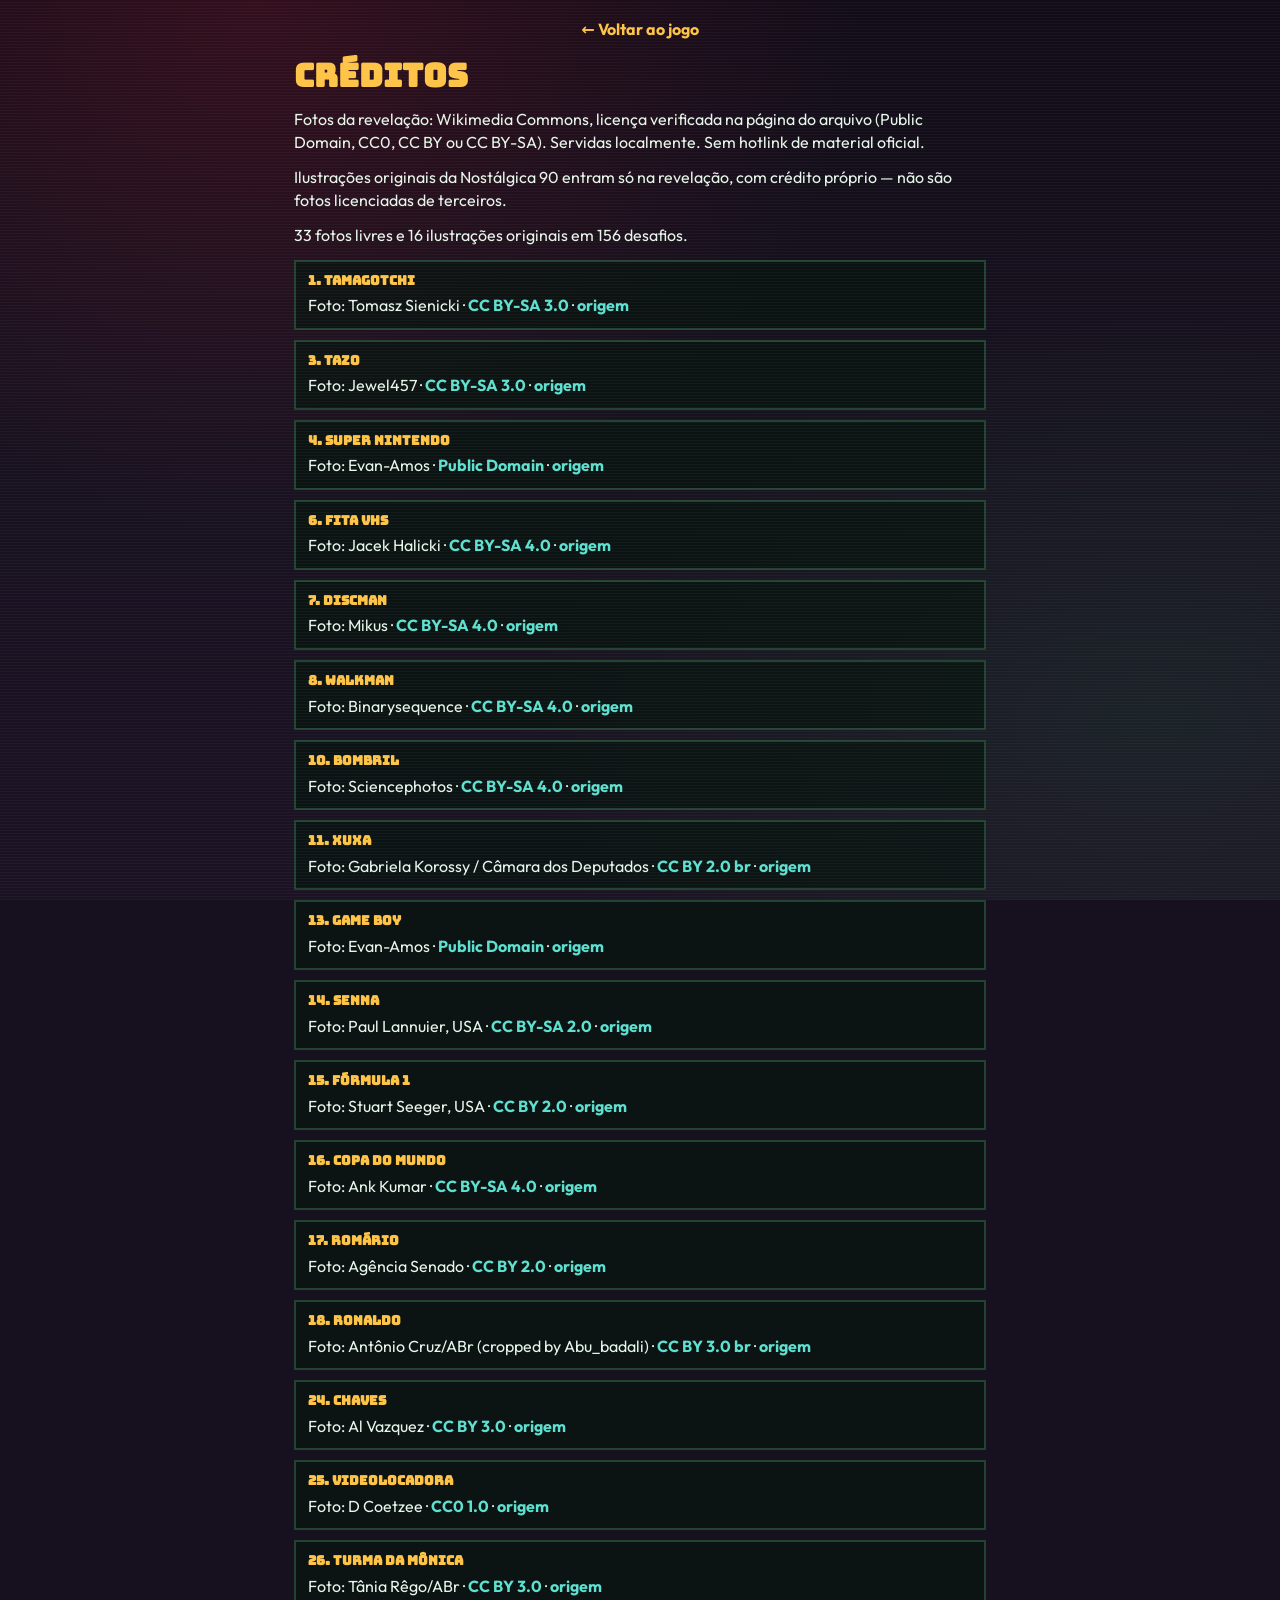
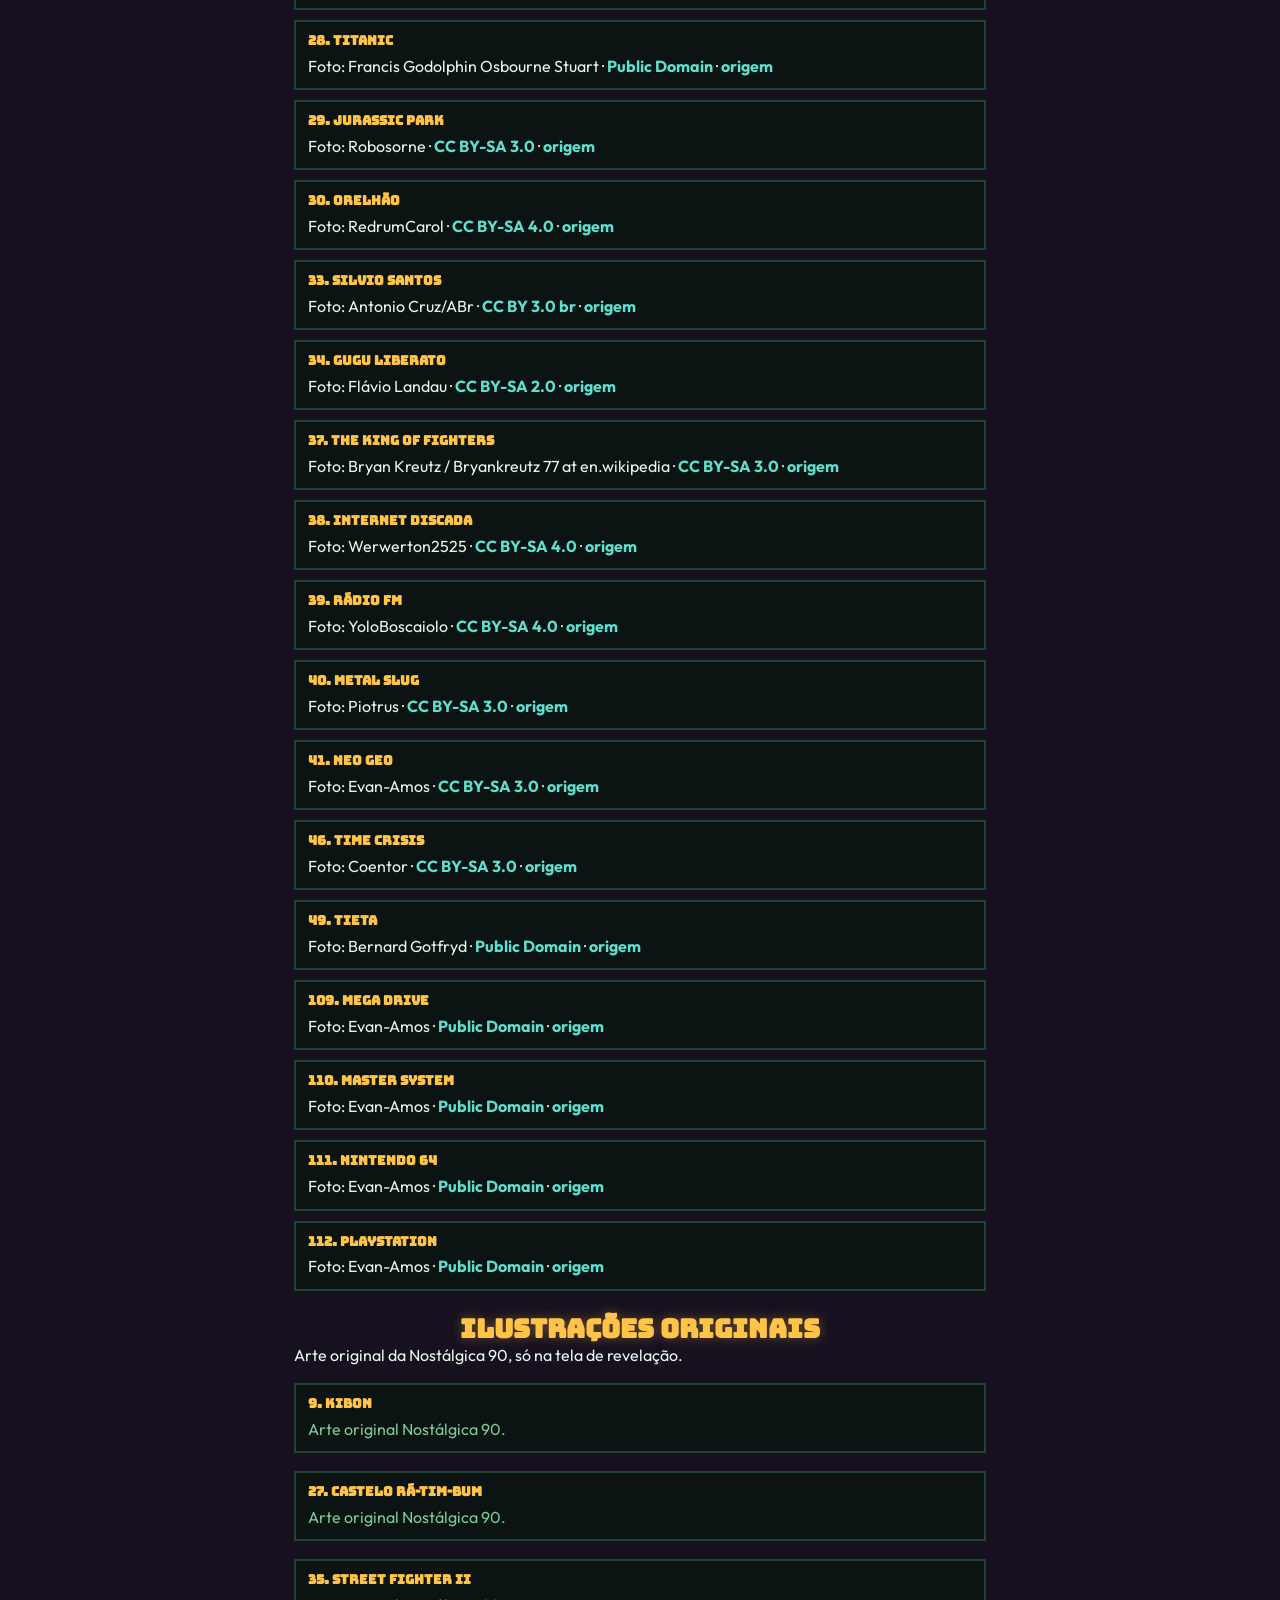
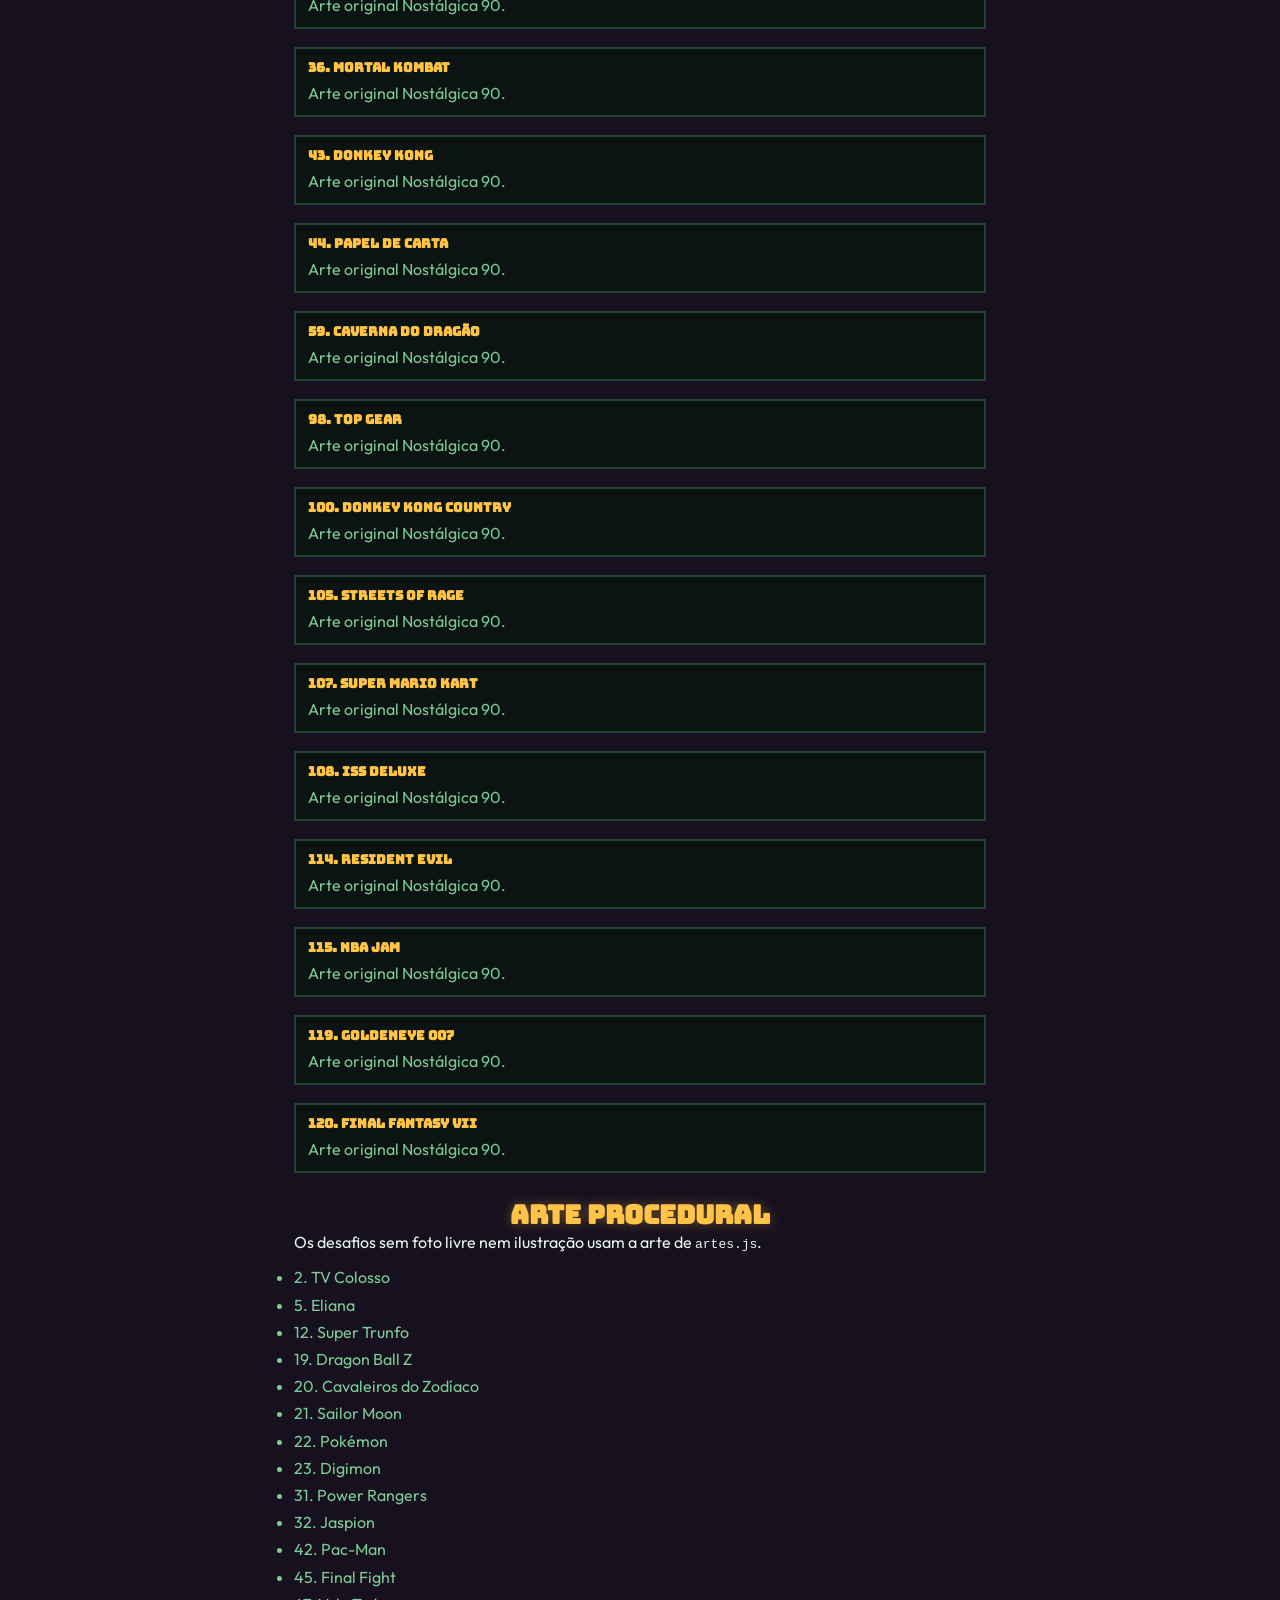
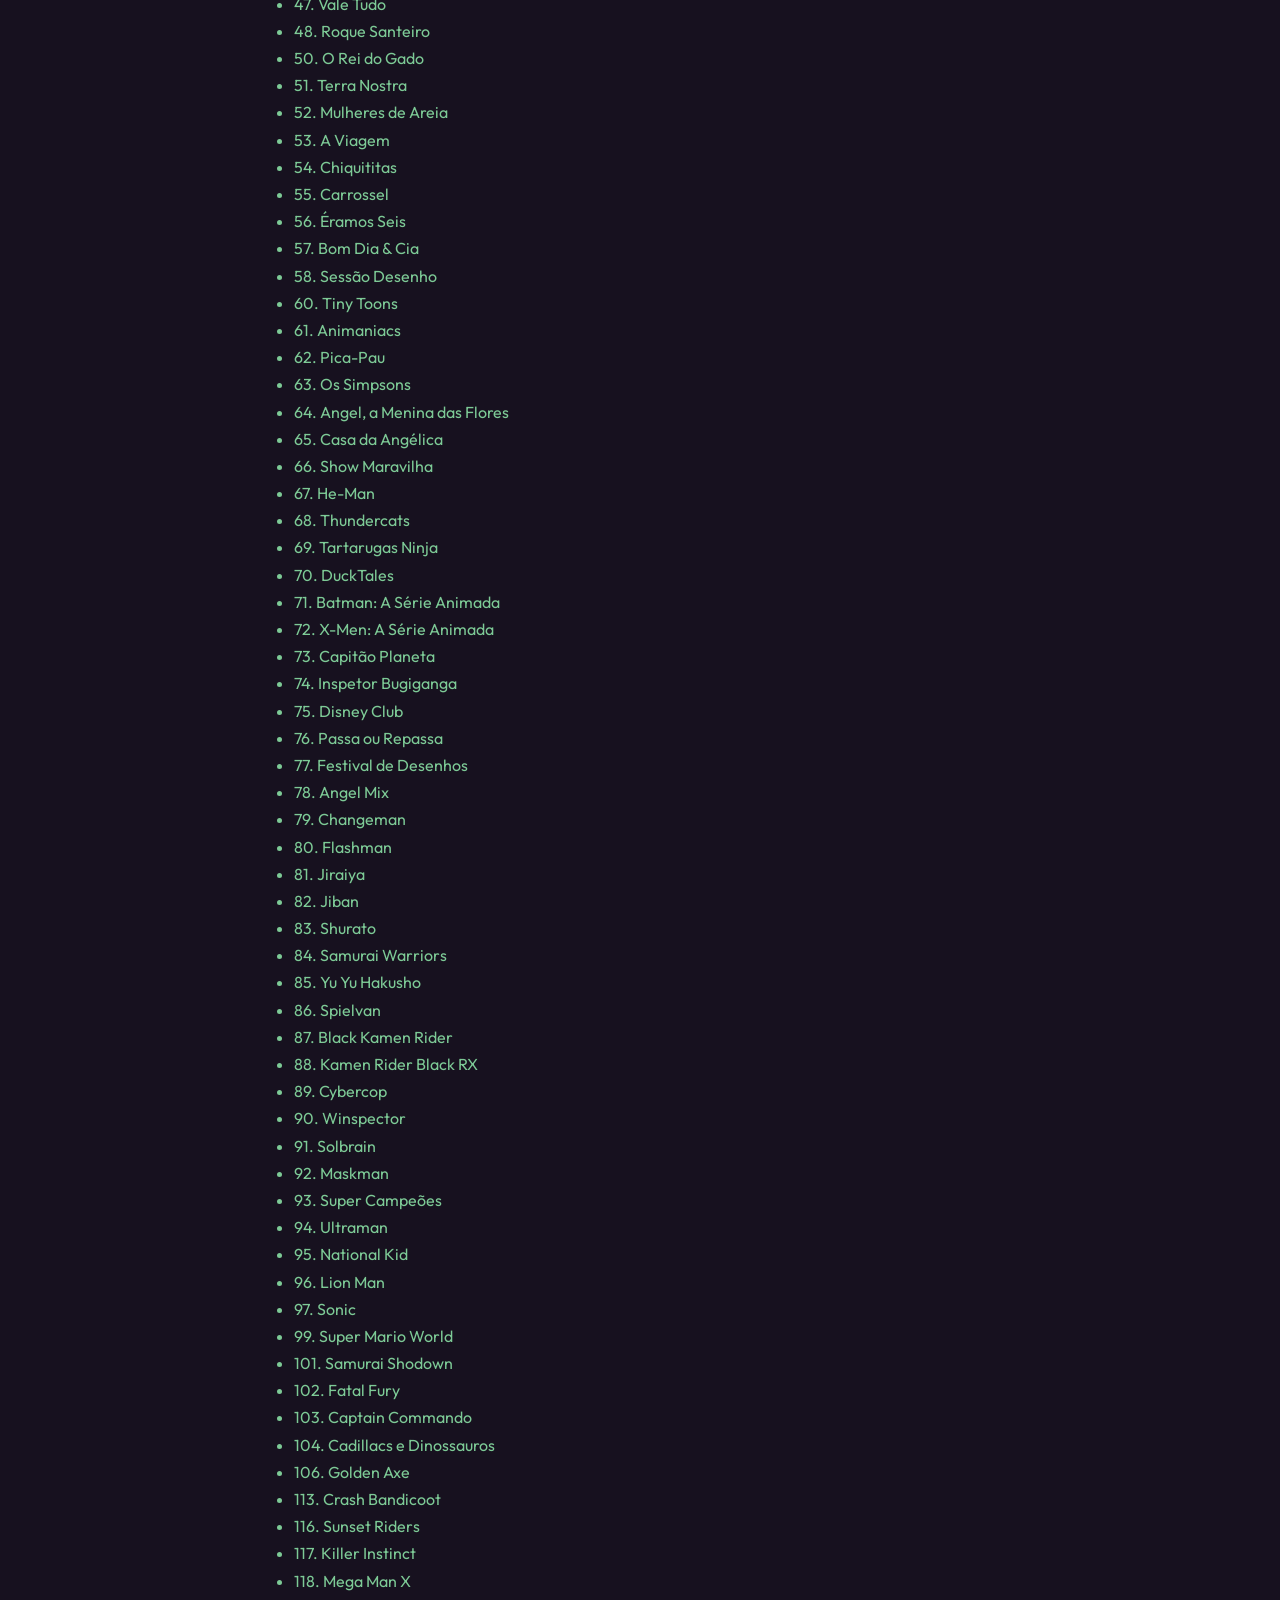
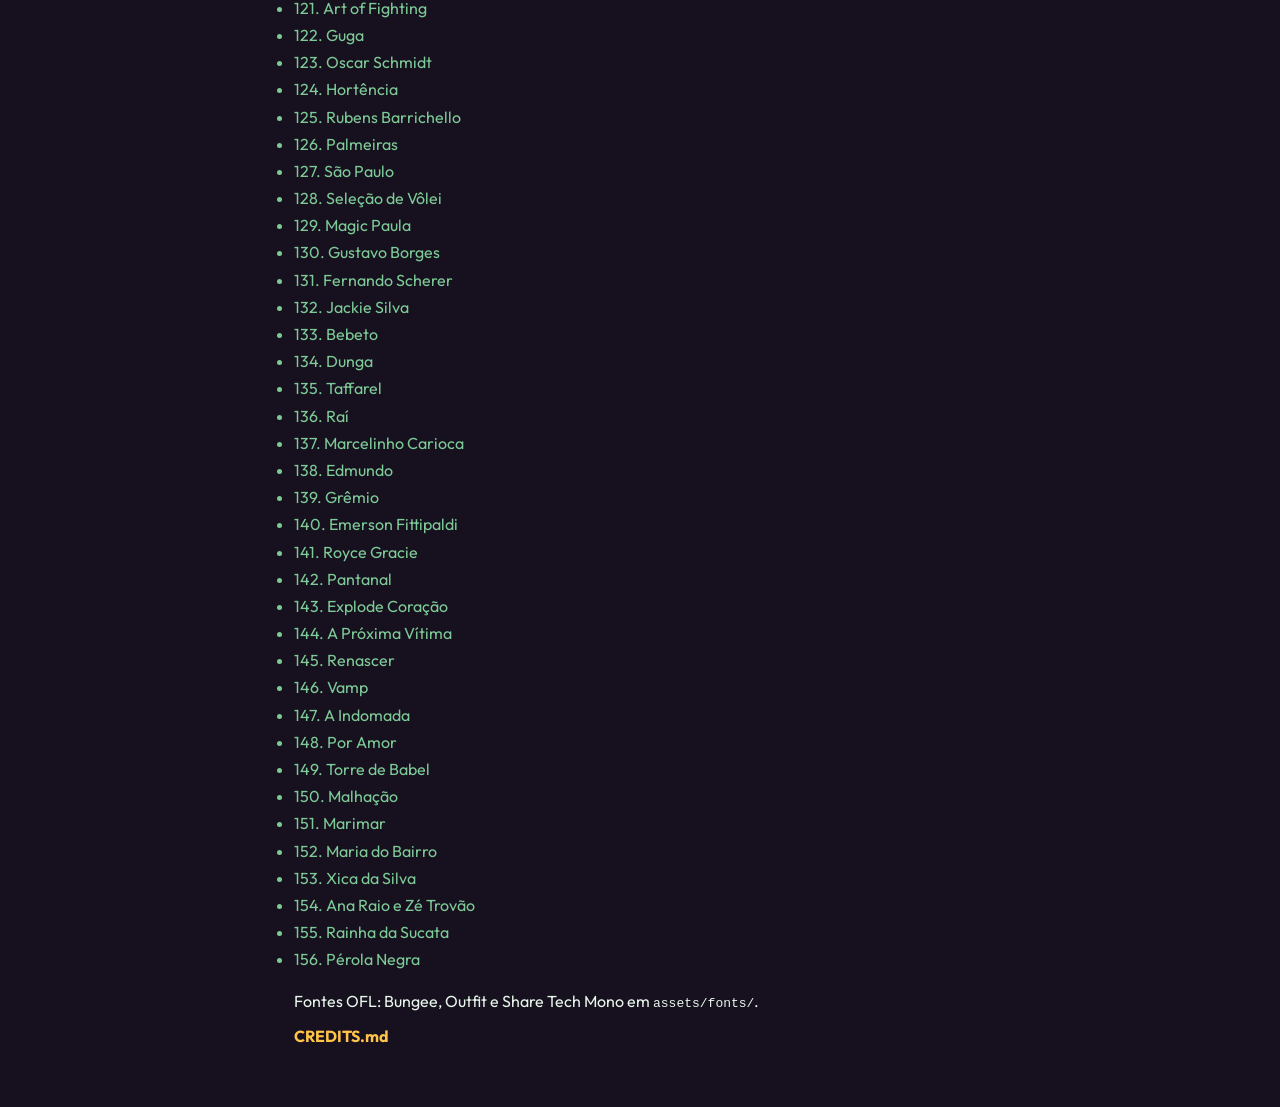
==== commit 15da94a0: "feat: ilustrações originais na revelação de 16 desafios Encaixa as 16 artes originais da Nostálgica " ====
--- a/creditos.html
+++ b/creditos.html
@@ -4,7 +4,7 @@
 <meta charset="UTF-8">
 <meta name="viewport" content="width=device-width, initial-scale=1.0">
 <title>Créditos — Nostálgica 90</title>
-<meta name="description" content="Créditos das fotos de licença livre (Wikimedia Commons) usadas na tela de revelação da Nostálgica 90.">
+<meta name="description" content="Créditos das fotos de licença livre e das ilustrações originais usadas na tela de revelação da Nostálgica 90.">
 <link rel="stylesheet" href="styles.css">
 <style>
   .creditos-wrap { max-width: 720px; margin: 0 auto; padding: 18px 14px 48px; }
@@ -27,11 +27,17 @@
   <p class="nav" style="text-align:center"><a href="index.html">← Voltar ao jogo</a></p>
   <h1>Créditos</h1>
   <p>Fotos da revelação: Wikimedia Commons, licença verificada na página do arquivo (Public Domain, CC0, CC BY ou CC BY-SA). Servidas localmente. Sem hotlink de material oficial.</p>
+  <p>Ilustrações originais da Nostálgica 90 entram só na revelação, com crédito próprio — não são fotos licenciadas de terceiros.</p>
   <p id="resumo"></p>
   <ul class="creditos-lista" id="listaFotos"></ul>
   <div class="creditos-arte">
-    <h2 class="fim-titulo">Arte original</h2>
-    <p>Os desafios sem foto livre adequada usam a arte de <code>artes.js</code>.</p>
+    <h2 class="fim-titulo">Ilustrações originais</h2>
+    <p>Arte original da Nostálgica 90, só na tela de revelação.</p>
+    <ul class="creditos-lista" id="listaOriginais"></ul>
+  </div>
+  <div class="creditos-arte">
+    <h2 class="fim-titulo">Arte procedural</h2>
+    <p>Os desafios sem foto livre nem ilustração usam a arte de <code>artes.js</code>.</p>
     <ul id="listaArte"></ul>
   </div>
   <p style="margin-top:18px">Fontes OFL: Bungee, Outfit e Share Tech Mono em <code>assets/fonts/</code>.</p>
@@ -44,14 +50,24 @@
     return String(s || '').replace(/&/g,'&amp;').replace(/</g,'&lt;').replace(/>/g,'&gt;');
   }
   function go(lista) {
-    var fotos = lista.filter(function (c) { return c.image && c.credito_imagem; });
+    function original(c) {
+      var cr = c.credito_imagem || {};
+      return cr.tipo === 'arte-original' || cr.licenca === 'Arte original';
+    }
+    var fotos = lista.filter(function (c) { return c.image && c.credito_imagem && !original(c); });
+    var originais = lista.filter(function (c) { return c.image && original(c); });
     var arte = lista.filter(function (c) { return !c.image; });
-    document.getElementById('resumo').textContent = fotos.length + ' de ' + lista.length + ' desafios com foto livre.';
+    document.getElementById('resumo').textContent =
+      fotos.length + ' fotos livres e ' + originais.length + ' ilustrações originais em ' + lista.length + ' desafios.';
     document.getElementById('listaFotos').innerHTML = fotos.map(function (c) {
       var cr = c.credito_imagem;
       return '<li class="creditos-item"><b>' + esc(c.id + '. ' + c.resp) + '</b>' +
         'Foto: ' + esc(cr.autor) + ' · <a href="' + esc(cr.url_licenca) + '" rel="noopener noreferrer" target="_blank">' + esc(cr.licenca) + '</a>' +
         ' · <a href="' + esc(cr.url_origem) + '" rel="noopener noreferrer" target="_blank">origem</a></li>';
+    }).join('');
+    document.getElementById('listaOriginais').innerHTML = originais.map(function (c) {
+      return '<li class="creditos-item"><b>' + esc(c.id + '. ' + c.resp) + '</b>' +
+        'Arte original Nostálgica 90.</li>';
     }).join('');
     document.getElementById('listaArte').innerHTML = arte.map(function (c) {
       return '<li>' + esc(c.id + '. ' + c.resp) + '</li>';
--- a/styles.css
+++ b/styles.css
@@ -505,6 +505,11 @@
 .art-fundo.revista-banca {
   background: repeating-linear-gradient(90deg, rgba(255,210,30,0.06) 0 20px, transparent 20px 40px), linear-gradient(160deg, #332a08, #0a0f2a);
 }
+.art-fundo.gramado-90 {
+  background:
+    repeating-linear-gradient(90deg, rgba(46,207,91,0.12) 0 16px, rgba(14,90,40,0.18) 16px 32px),
+    linear-gradient(160deg, #1a3a18, #0a0f2a);
+}
 .art-fundo.canal-tv { background: linear-gradient(160deg, #e6293c, #8e0015); }
 
 #listaPistas { margin-top: 10px; }
@@ -531,6 +536,7 @@
 .cat-BRINQUEDOS { --cat-cor: #ff7a1a; --cat-escura: #a34600; }
 .cat-TECNOLOGIA { --cat-cor: #00c8c8; --cat-escura: #006c6c; }
 .cat-CULTURA { --cat-cor: #2ee56a; --cat-escura: #0f7a33; }
+.cat-ESPORTE { --cat-cor: #e6c84a; --cat-escura: #5c4300; }
 .cat-VHS { --cat-cor: #5a5480; --cat-escura: #2a2544; }
 .cat-RÁDIO { --cat-cor: #ff7a1a; --cat-escura: #8a3a00; }
 .cat-pill {
@@ -547,6 +553,21 @@
 .pontos-barra > div { height: 100%; width: 0; background: linear-gradient(90deg, var(--rec), var(--ambar), var(--insert)); transition: width 0.4s; }
 
 .entrada { display: flex; gap: 8px; margin-top: 12px; flex-wrap: wrap; position: relative; z-index: 2; }
+.alternativas { flex: 1 1 100%; margin-top: 8px; }
+.alternativas-aviso {
+  font-family: var(--font-ui); font-size: 14px; line-height: 1.35;
+  color: var(--fosforo-dim); text-align: center; margin-bottom: 8px;
+}
+.alternativas-grid { display: grid; grid-template-columns: 1fr 1fr; gap: 8px; }
+.btn-alternativa {
+  background: var(--superficie-2); color: #1d1824; text-transform: none;
+  letter-spacing: 0; font-family: var(--font-ui); font-size: 15px;
+  font-weight: 700; white-space: normal; line-height: 1.25;
+}
+.btn-alternativa:hover { background: var(--ambar); }
+@media (max-width: 520px) {
+  .alternativas-grid { grid-template-columns: 1fr; }
+}
 .entrada input[type=text] {
   flex: 1; min-width: 150px; font-family: var(--font-retro); font-size: clamp(20px, 5vw, 26px);
   padding: 12px 14px; border: 3px solid #1d1824; background: var(--superficie); color: #1d1824; outline: none;
@@ -642,6 +663,14 @@
 }
 .revelacao-saiba:hover { transform: translateY(-2px); text-decoration: none; }
 .revelacao-saiba:focus-visible { outline: 4px solid var(--ambar); outline-offset: 2px; }
+.revelacao-aviso {
+  display: block; text-align: center;
+  font-family: var(--font-retro); font-size: 12px; line-height: 1.4;
+  color: #9aa89e; margin-top: 10px;
+  text-decoration: underline; text-underline-offset: 3px;
+}
+.revelacao-aviso:hover { color: var(--ciano); }
+.revelacao-aviso:focus-visible { outline: 3px solid var(--ambar); outline-offset: 2px; }
 @media (max-width: 480px) {
   .revelacao-figura picture, .revelacao-figura img {
     max-height: min(46vw, 210px);
